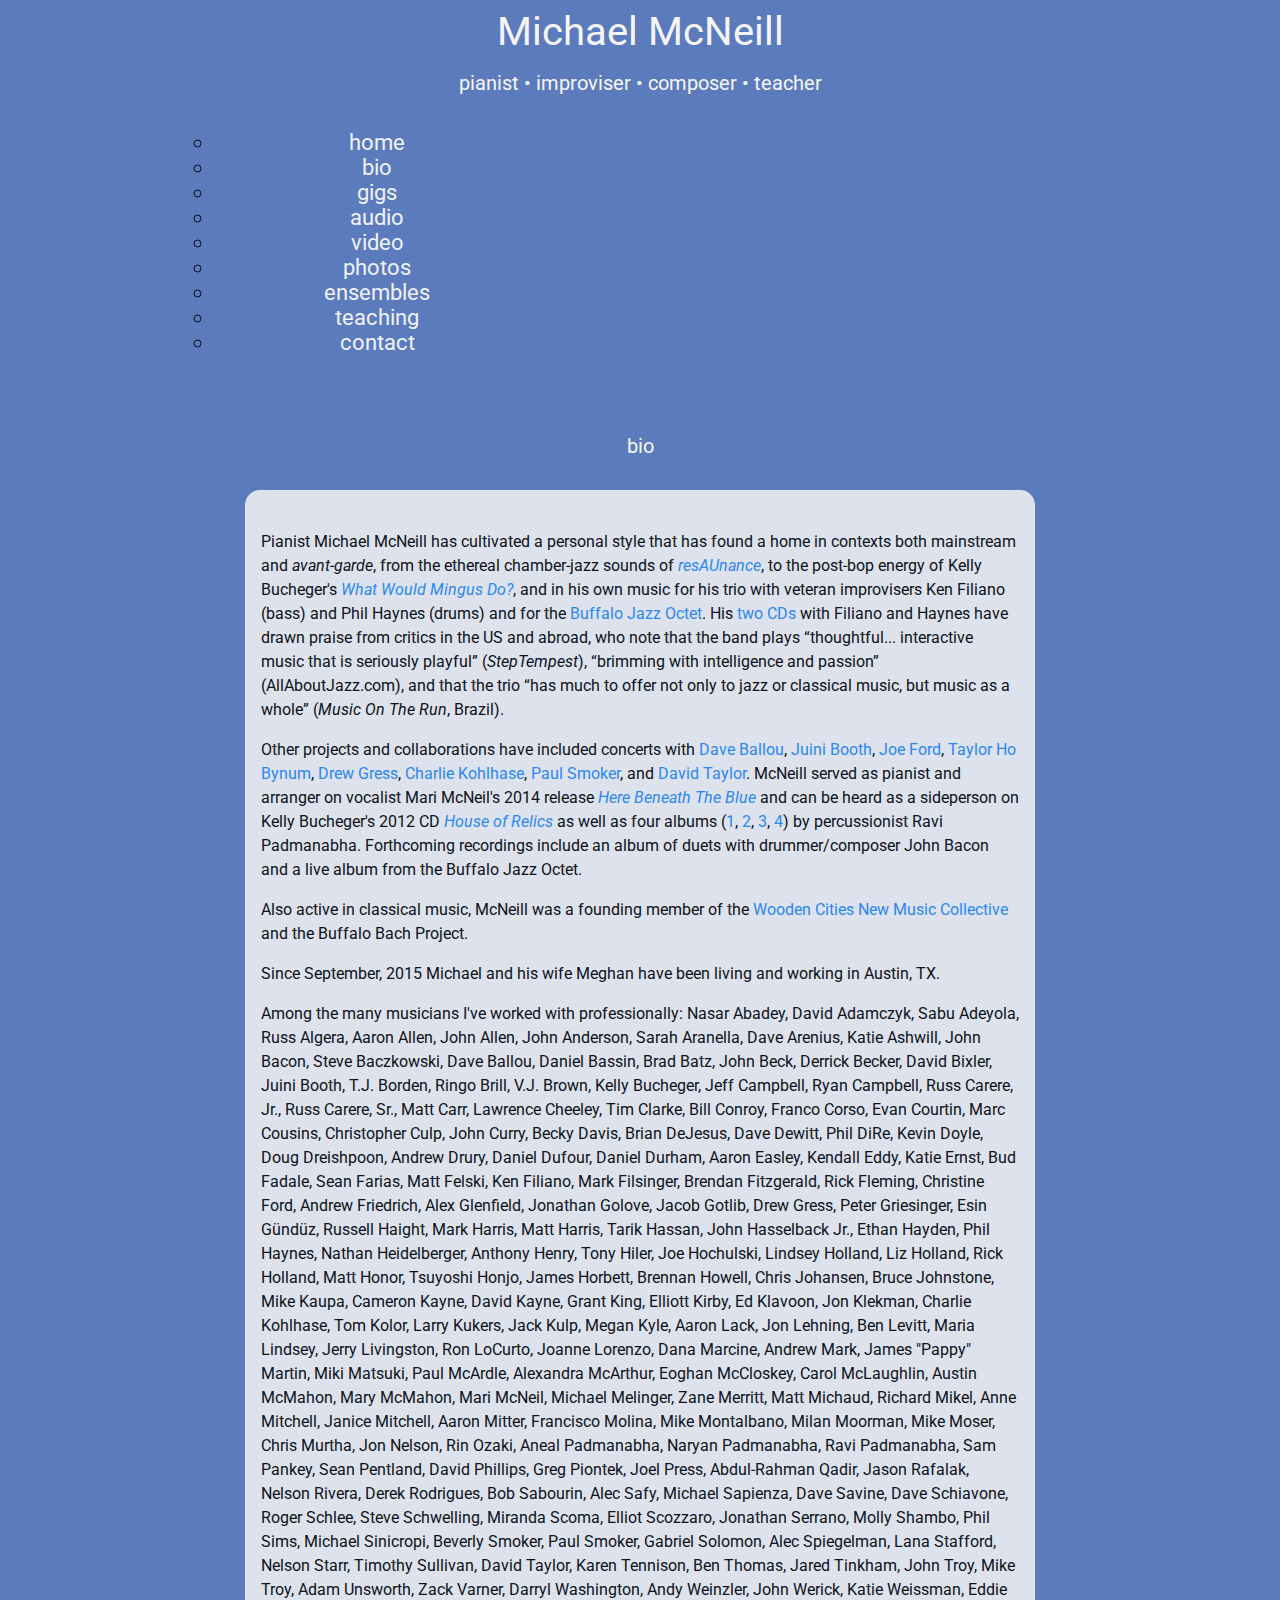
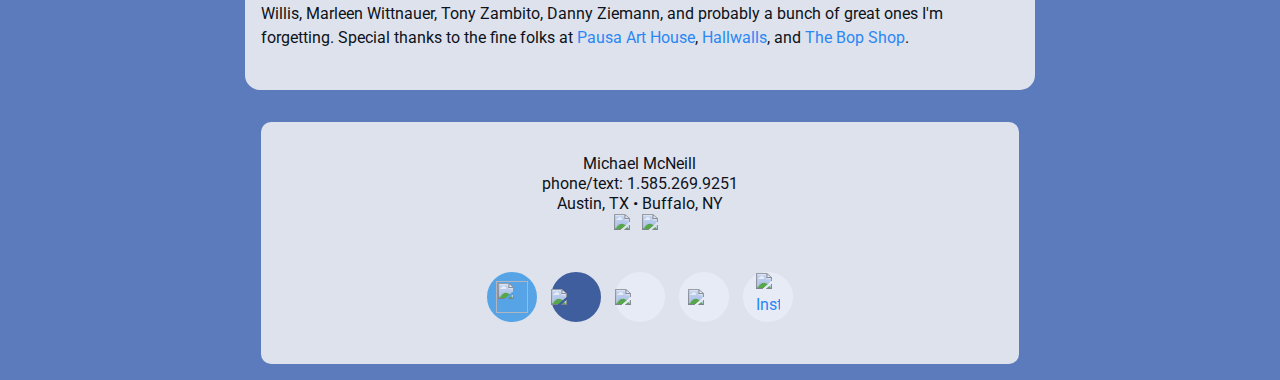
==== michaelgraymcneill/bio.html @ 606c17b2 "Add files via upload" ====
<!DOCTYPE html>
<html lang="en">
	<head>
           <meta charset="utf-8">
    <meta http-equiv="X-UA-Compatible" content="IE=edge">
    <meta name="viewport" content="width=device-width, initial-scale=1">
        
        <link rel="shortcut icon" href="images/IMG_1336.ico">
 
        

         <!-- Latest compiled and minified CSS -->
<link rel="stylesheet" href="https://maxcdn.bootstrapcdn.com/bootstrap/3.3.6/css/bootstrap.min.css" integrity="sha384-1q8mTJOASx8j1Au+a5WDVnPi2lkFfwwEAa8hDDdjZlpLegxhjVME1fgjWPGmkzs7" crossorigin="anonymous">
		<link type="text/css" rel="stylesheet" href="css/stylesheet.css"/>
    
</style>
		<title>Michael McNeill: bio</title>
	</head>
	<body>
       
        <center>
        <div id="header">
            <span class="heading1">Michael McNeill</span><p></p>
            <span class="heading2">pianist &#8226; improviser &#8226;  composer &#8226;  teacher</span></div>
        
         <nav class="navbar navbar-default">
  <div class="container-fluid">
    <!-- Brand and toggle get grouped for better mobile display -->
    <div class="navbar-header">
      <button type="button" class="navbar-toggle collapsed navbar-brand" data-toggle="collapse" data-target="#bs-example-navbar-collapse-1" aria-expanded="false">
          
  <span class="glyphicon glyphicon-menu-down" aria-hidden="true"></span><span class="menu" aria-hidden="true">Menu</span><span class="glyphicon glyphicon-menu-down" aria-hidden="true"></span>
        <span class="sr-only">Toggle navigation</span>
            </button>
      
    </div>
    <!-- Collect the nav links, forms, and other content for toggling -->
    <div class="collapse navbar-collapse" id="bs-example-navbar-collapse-1">
      <ul class="nav navbar-nav">
         <ul class="nav nav-justified nav-pills">
  <li role="presentation"><a href="index.html">home</a></li>
  <li role="presentation" class="active"><a href="#">bio</a></li>
  <li role="presentation"><a href="performances.html">gigs</a></li>           
  <li role="presentation"><a href="audio.html">audio</a></li>
  <li role="presentation"><a href="videos.html">video</a></li>
  <li role="presentation"><a href="photos.html">photos</a></li>
  <li role="presentation"><a href="ensembles.html">ensembles</a></li>
  <li role="presentation"><a href="teaching.html">teaching</a></li>
  <li role="presentation"><a href="contact.html">contact</a></li>
</ul>
      </ul>
      
    </div><!-- /.navbar-collapse -->
  </div><!-- /.container-fluid -->
</nav>  
            
            
            
            <div id="spacer"></div>
            <div id="spacer"></div>
            
            <div id="bioheading">
                <span class="heading2">bio</span></div>
            
            <div id="bio"><p align="left"><span class="bio">
                Pianist Michael McNeill has cultivated a personal style that has found a home in contexts both mainstream and <em>avant-garde</em>, from the ethereal chamber-jazz sounds of <em><a href="http://esingunduz.wix.com/resaunance">resAUnance</a></em>, to the post-bop energy of Kelly Bucheger's <a href="http://kellybucheger.bandcamp.com/"><em>What Would Mingus Do?</em></a>, and in his own music for his trio with veteran improvisers Ken Filiano (bass) and Phil Haynes (drums) and for the <a href="http://www.buffalojazzoctet.com">Buffalo Jazz Octet</a>. His <a href="http://music.michaelgraymcneill.com/">two CDs</a> with Filiano and Haynes have drawn praise from critics in the US and abroad, who note that the band plays &ldquo;thoughtful... interactive music that is seriously playful&rdquo; (<em>StepTempest</em>), &ldquo;brimming with intelligence and passion&rdquo; (AllAboutJazz.com), and that the trio &ldquo;has much to offer not only to jazz or classical music, but music as a whole&rdquo; (<em>Music On The Run</em>, Brazil).</span></p>
                
                <p align="left"><span class="bio">
                    Other projects and collaborations have included concerts with <a href="http://www.daveballou.com/">Dave Ballou</a>, <a href="http://www.juinibooth.com/">Juini Booth</a>, <a href="http://www.jafjazz.com/">Joe Ford</a>, <a href="http://www.taylorhobynum.com">Taylor Ho Bynum</a>, <a href="http://www.drewgress.com/">Drew Gress</a>, <a href="http://www.charliekohlhase.com">Charlie Kohlhase</a>, <a href="http://www.paulsmoker.com/">Paul Smoker</a>, and <a href="http://www.davetaylor.net/">David Taylor</a>. McNeill served as pianist and arranger on vocalist Mari McNeil's 2014 release <em><a href="https://itunes.apple.com/us/album/here-beneath-the-blue/">Here Beneath The Blue</a></em> and can be heard as a sideperson on Kelly Bucheger's 2012 CD <em><a href="http://kellybucheger.bandcamp.com/">House of Relics</a></em> as well as four albums (<a href="http://ravipadmanabha.bandcamp.com/album/mission-to-mount-everest-by-my-nada-brahma">1</a>, <a href="http://ravipadmanabha.bandcamp.com/album/mission-to-mount-everest-by-my-nada-brahma">2</a>, <a href="http://ravipadmanabha.bandcamp.com/album/ravi-padmanabha-trio-my-nada-brahma">3</a>, <a href="https://ravipadmanabha.bandcamp.com/album/purandara-dasa-day-by-bul-bul-tarang-gang">4</a>) by percussionist Ravi Padmanabha. Forthcoming recordings include an album of duets with drummer/composer John Bacon and a live album from the Buffalo Jazz Octet.</span></p>

                <p align="left"><span class="bio">Also active in classical music, McNeill was a founding member of the <a href="http://www.woodencities.org/">Wooden Cities New Music Collective</a> and the Buffalo Bach Project.</span></p>
            
            
            <p align="left">
                <span class="bio">
                Since September, 2015 Michael and his wife Meghan have been living and working in Austin, TX.</span></p>
            
            
            <p align="left">
                
                
        <span class="bio">Among the many musicians I've worked with professionally: Nasar Abadey, David Adamczyk, Sabu Adeyola, Russ Algera, Aaron Allen, John Allen, John Anderson, Sarah Aranella, Dave Arenius, Katie Ashwill, John Bacon, Steve Baczkowski, Dave Ballou, Daniel Bassin, Brad Batz, John Beck, Derrick Becker, David Bixler, Juini Booth, T.J. Borden, Ringo Brill, V.J. Brown, Kelly Bucheger, Jeff Campbell, Ryan Campbell, Russ Carere, Jr., Russ Carere, Sr., Matt Carr, Lawrence Cheeley, Tim Clarke, Bill Conroy, Franco Corso, Evan Courtin, Marc Cousins, Christopher Culp, John Curry, Becky Davis, Brian DeJesus, Dave Dewitt, Phil DiRe, Kevin Doyle, Doug Dreishpoon, Andrew Drury, Daniel Dufour, Daniel Durham, Aaron Easley, Kendall Eddy, Katie Ernst, Bud Fadale, Sean Farias, Matt Felski, Ken Filiano, Mark Filsinger, Brendan Fitzgerald, Rick Fleming, Christine Ford, Andrew Friedrich, Alex Glenfield, Jonathan Golove, Jacob Gotlib, Drew Gress, Peter Griesinger, Esin G&uuml;nd&uuml;z, Russell Haight, Mark Harris, Matt Harris, Tarik Hassan, John Hasselback Jr., Ethan Hayden, Phil Haynes, Nathan Heidelberger, Anthony Henry, Tony Hiler, Joe Hochulski, Lindsey Holland, Liz Holland, Rick Holland, Matt Honor, Tsuyoshi Honjo, James Horbett, Brennan Howell, Chris Johansen, Bruce Johnstone, Mike Kaupa, Cameron Kayne, David Kayne, Grant King, Elliott Kirby, Ed Klavoon, Jon Klekman, Charlie Kohlhase, Tom Kolor, Larry Kukers, Jack Kulp, Megan Kyle, Aaron Lack, Jon Lehning, Ben Levitt, Maria Lindsey, Jerry Livingston, Ron LoCurto, Joanne Lorenzo, Dana Marcine, Andrew Mark, James "Pappy" Martin, Miki Matsuki, Paul McArdle, Alexandra McArthur, Eoghan McCloskey, Carol McLaughlin, Austin McMahon, Mary McMahon, Mari McNeil, Michael Melinger, Zane Merritt, Matt Michaud, Richard Mikel, Anne Mitchell, Janice Mitchell, Aaron Mitter, Francisco Molina, Mike Montalbano, Milan Moorman, Mike Moser, Chris Murtha, Jon Nelson, Rin Ozaki, Aneal Padmanabha, Naryan Padmanabha, Ravi Padmanabha, Sam Pankey, Sean Pentland, David Phillips, Greg Piontek, Joel Press, Abdul-Rahman Qadir, Jason Rafalak, Nelson Rivera, Derek Rodrigues, Bob Sabourin, Alec Safy, Michael Sapienza, Dave Savine, Dave Schiavone, Roger Schlee, Steve Schwelling, Miranda Scoma, Elliot Scozzaro, Jonathan Serrano, Molly Shambo, Phil Sims, Michael Sinicropi, Beverly Smoker, Paul Smoker, Gabriel Solomon, Alec Spiegelman, Lana Stafford, Nelson Starr, Timothy Sullivan, David Taylor, Karen Tennison, Ben Thomas, Jared Tinkham, John Troy, Mike Troy, Adam Unsworth, Zack Varner, Darryl Washington, Andy Weinzler, John Werick, Katie Weissman, Eddie Willis, Marleen Wittnauer, Tony Zambito, Danny Ziemann, and probably a bunch of great ones I'm forgetting.  Special thanks to the fine folks at <a href="http://www.pausaarthouse.com/">Pausa Art House</a>, <a href="http://www.hallwalls.org/">Hallwalls</a>, and <a href="http://www.bopshop.com">The Bop Shop</a>.</span></p>
            </div>
        
        
        
            <div id="footer" style="min-width: 40%; padding-top: 1em; padding-bottom: 1em">
 <!-- email phone text skype -->                   <p align="center">Michael McNeill<br>
        phone/text: 1.585.269.9251<br>
        Austin, TX &#8226; Buffalo, NY<br>
                <a href="mailto:mcneill.michael@gmail.com"><img src="gmail.png" id="skype"></a>
               <a href="skype:michaelgraymcneill?call"><img src="skype.ico" id="skype" /></a></p>
                
   <!-- Social media -->
                        
    
                   
                   
    <!-- Twitter follow --> <p align="center">
               
                <div class="button_container"><div class="socialbutton" id="twitter"><a href="https://twitter.com/intent/follow?screen_name=MichaelGMcNeill"><img src="TwitterLogo_white.png" style="display: block; width: 32px; height: 32px; margin-left: auto; margin-right: auto;" class="socialbuttonimage" /></a></div></div>
                
                
<!-- Facebook -->                <div class="button_container">
            
                    <div class="socialbutton" id="facebook"><a href="https://www.facebook.com/Michael-McNeill-22595399566/?action=like"><img src="FB-f-Logo__blue_29.png" style="display: block; margin-left: auto; margin-right: auto;"/></a></div></div>
              
                
  <!-- Soundcloud -->        
            <div class="button_container">
                    <div class="socialbutton" id="soundcloud"><a href="https://soundcloud.com/michaelmcneill-1"><img src="sc_gradient_24x12.png" style="display: block; margin-left: auto; margin-right: auto;"></a></div></div>
                
                   
 <!-- Bandcamp -->                  

                <div class="button_container">      
                    <div class="socialbutton" id="bandcamp">    <a href="http://music.michaelgraymcneill.com"><img src="bclogo.png" id="bandcamplogo"></a></div></div>
                             
                
  <!--  Instagram -->                     
                   
     <div class="button_container">           
                 <div class="socialbutton" id="instagram">  
              <a href="https://www.instagram.com/michaelgmcneill/?ref=badge">    <img src="InstagramLogo.png" alt="Instagram" style="height: auto; width: 24px; margin-left: auto; margin-right: auto; display: block;" /></a>
       
         </div></div>
         </p>
                            

                        
                        
                
    
            
            </div>
        </center>
 <script type="text/javascript">
function load_css(d){var b=window.top.document.getElementsByTagName("link");for(document_css_index=0;document_css_index<b.length;++document_css_index){var a=b[document_css_index];if(a.href==d){return false}}var c=window.top.document.createElement("link");c.rel="stylesheet";c.type="text/css";c.href=d;window.top.document.getElementsByTagName("head")[0].appendChild(c)}function inject_font_styles(g){var f=window.top.document;var c=f.createElement("style");c.setAttribute("type","text/css");if(c.styleSheet){c.styleSheet.cssText=g}else{var e=f.createTextNode(g);c.appendChild(e)}f.getElementsByTagName("head")[0].appendChild(c);}
load_css(/*font_address*/"http://fonts.googleapis.com/css?family=Roboto:300,300italic&subset=latin,latin-ext");inject_font_styles("body,h1,h2,h3,h4,p,ul,li,div,span,a,#body_content p,#body_content div{font-family:"+/*font_family*/"font-family: 'Roboto', sans-serif;"+"}");
</script>
    <script src="//ajax.googleapis.com/ajax/libs/jquery/1.11.0/jquery.min.js"></script>
<script src="//netdna.bootstrapcdn.com/bootstrap/3.1.1/js/bootstrap.min.js"></script>


</body>

</html>
---- michaelgraymcneill/css/stylesheet.css ----
/* Page, heading, and footer styles */

html {
    font-family: Roboto-light, Roboto, Helvetica, sans-serif; 
}

body {
    background: url(IMG_1336.JPG) no-repeat center center fixed; 
  -webkit-background-size: cover;
  -moz-background-size: cover;
  -o-background-size: cover;
  background-size: cover;
    height:100%;
    background-color: #5C7BBC;
}
.menu {
    font-family: Roboto, sans-serif;
}
.navbar-toggle {
    margin-left: auto;
    margin-right: 37%;
    width: 26%;
    height: auto;
    background-color: #f5f5f5;
    opacity: 0.9;
}
#header { 
	height: 100px;
	width: 80%;
	margin: auto;
	text-align: center;
    margin-bottom: 10px;
    background-color: transparent;
}

.nav-pills a {
    color: #ffffff !important;
}

.nav-pills a:hover {
    color: #228afe !important ;
}

.navbar-default a:visited {
    color: #ffffff;
}


.navbar-brand {
    color: #228afe !important;
}

a {
    color: #228afe;
    text-decoration: none;
}
a:hover {
    color: #ff3300;
    text-decoration: underline;
}

a:visited {
    color: #0a11aa;
}

#panel-head img {
    height: 50px;
    width: 50px;
    border-radius: 100%;
    margin: 1em;
}

#panel-head {
    width: 80%;
    margin: auto;
    border-radius: 10px;
    background-color: #f5f5f5;
}

/* audio style */

#leader img, #side img, #other div {
    width: 50px;
    height: 50px;
    min-width: 50px !important;
    min-height: 50px !important;
    border-radius: 100px;
    margin-left: 0.25em;
    margin-right: 0.25em;
    line-height: 50px;
    color: #ffffff;
    display: inline-block;
}

#other div a {
    color: #ffffff !important;
}

#AU, #resaunance {
    background-color: #0f8f0f;
}


#WC, #wooden {
    background-color: #000f8f;
}

#eight, #octet {
    background-color: #8f0f0f;
}

#migration, #passageways, #flight {
    height: 250px;
    width: 250px;
}

.album-row {
    margin: 1em 1em 2em 1em;
    background-color: #f5f5f5;
    border-radius: 10px;
    padding: 2em;
    height: auto;
}



.album-col {
    margin-bottom: 2em;
}



.biground {
    height: 150px;
    width: 150px;
    display: block;
    border-radius: 100%;
    font-size: 6em;
    color: #ffffff;
    line-height: 150px;
    
}

.biground p {
    margin: 2em 1em 1em 1em;
}

.panel-default {
    width: 50%;
    margin: 10em auto auto auto;
    background-color: #f5f5f5;
}



.panel a {
    color: #000000;
    font-size: 1.1em;
}


/* footer style */

#footer {
    min-height: 200px;
    background-color: #f5f5f5;
    width: 60%;
    opacity: 0.85;
    border-radius: 10px;
    line-height: 1.25em;
    font-size: 1em;
    color: #000000;
    display: block;
    clear: both;
    margin-bottom: 1em;
}


 /* heading styles */

.heading1 {
	text-align: center;
	font-size: 2.5em;
    color: #f5f5f5;
}

.heading2 {
	text-align: center;
	font-size: 1.25em;
    color: #f5f5f5;
}


.heading3 {
	text-align: center;
	font-size: 1.25em;
    color: black;
}

.heading4 {
	text-align: center;
	font-size: 1.5em;
    color: black;
}

.heading5 {
	text-align: center;
	font-size: 2.5em;
    color: #ffffff;
}




/* Album */

.container {
    background-color: #f5f5f5;
    max-width: 80%;
}

#albumArt {
    float: right;
    margin-bottom: 15px;
}



.italictitle {
    font-size: .9em;
    font-style: italic;
}

#spacer {
    height: 21px;
    width: 50px;
    background-color: transparent;
    float: none;
    align-self: center;
}




/* Performance style */

#performances {
    width: 80%;
    margin-bottom: 4em;
}

.datetime {
    line-height: 1.1em;
    font-size: 1em;
}

.bandname {
    line-height: 1.5em;
    font-size: 1.25em;
}

.bandmembers {
    line-height: 1.5em;
    font-size: 1em;
}

.venue {
    line-height: 1.1em;
    font-size: 1em;
}

.tix {
    line-height: 1em;
    font-size: 1em;
}


.performance {
    background-color: #e5e5e5;
    width: 60%;
    border-radius: 10px;
    opacity: 0.9;
    position: static;
    margin-bottom: 1em;
    padding: 0.5em;
}


#past_performances {
    height: 100px;
    margin-bottom: 3em;
    border-radius: 10px;
    line-height: 100px;
    padding: 0;
}



#year {
    height: 100px;
    line-height: 100px;
    padding: 0em;
}

#year span {
    margin-left: auto;
    margin-right: auto;
}

/* bio styles */

#bioheading {
    margin: 1em 40% 2em 40%;
}

#bio {
    height: auto;
    margin: 0.5em auto 2em auto;
    float:none;
    clear: both;
    background-color: #f5f5f5;
    opacity: 0.85;
    padding: 1.5em 1em 1.5em 1em;
    border-radius: 15px;
    line-height: 1.5em;
    font-size: 1em;
    width: 60%;
}

.bio {
    line-height: 1.5em;
    font-size: 1em;
}


.ens {
    line-height: 1.75em;
    font-size: 1.1em;
}


/* Photo styles */



.slide {
    display: none;
    width: inherit;
    height: auto;
    margin-top: 1em auto;
    overflow: hidden !important;
}

.slide img {
    max-width: 80%;
    margin: 2em auto;
    overflow: hidden !important;
}

.slide iframe {
    display: none;
}

.slide p {
    margin: 1em;
    width: 80%;
    overflow: hidden !important;
}



.active-slide {
    display: inline-block;
    overflow: hidden !important;
}

.active-slide iframe {
    display: inline;
    max-width: 80%;
    margin: 2em auto;
    overflow: hidden !important;
}


.tn {
    margin: 0.25em;
    height: 50px;
    width: auto;
    border-radius: 10px;
    overflow: hidden !important;
}

.active-tn {
    border: 2px solid #ff3300;
}

 #slide1 img {
        margin-top: 4em;
    }
    #slide2 img {
        margin-top: 4em;
    }
    #slide3 img {
        margin-top: 4em;
    }
    #slide7 img {
        margin-top: 4em;
    }
    #slide8 img {
        margin-top: 1.5em;
    }

@media(max-width: 824px){
    
    
    
    .slider {
    height: 350px;
    max-height: 350px;
    width: 90%;
    padding: 0.5em;
    background-color: #f5f5f5;
    margin: 2em auto;
    border-radius: 10px;
    overflow: hidden !important;
    display: inline-block;
    
}
    #videoSlider {
        height: 350px;
        width: 95%;
        margin: 2em auto;
    }

    
    .slide img {
        max-height: 175px;
    }
    .slide iframe {
        height: 175px;
        width: 311px;
    }
   
    #slide8 p {
        font-size: 0.75em;
    }
    
    .glyphicon-small {
        font-size: 1.5em;
        color: #228afe;
    }
    
    .slider-nav {
        display: none;
    }

    .slider-nav-mobile {
        background: #f5f5f5;
        width: 80%;
        border-radius: 10px;
        margin: 1em;
        padding: 1em;
    }
    .glyphicon-large {
        font-size: 2.5em;
        width: 100px;
        color: #228afe;
    }

}

@media(min-width: 825px) and (max-width: 1080px){
    #video-nav img {
        max-width: 36px;
    }
    
    .slider-nav img {
        max-width: 57px;
    }
    
}

@media(min-width: 824px){

    #videoSlider {
        height: 550px;
    }
    
    slider-nav-mobile{
        display: none;
    }
    .glyphicon-large {
        display: none;
    }
    .slider {
        width: 80%;
        height: 600px;
        background-color: #f5f5f5;
        margin: 2em auto;
        border-radius: 10px;
        overflow: hidden !important;
    }
    .slide {
        display: none;
        width: inherit;
        height: auto;
        margin: 1em auto;
        position: absolute;
        overflow: hidden !important;
    }

    .slide img {
        margin: 2em auto;
        max-width: 100%;
        max-height: 425px;
        overflow: hidden !important;
    }
    
    .slide iframe {
        width: 560px;
        height: 315px;
        margin-top: 4em;
    }
    .slide p {
        margin-top: 1em;
        overflow: hidden !important;
    }

    .active-slide {
        display: block;
        overflow: hidden !important;
    }

    .slider-nav {
        background: #f5f5f5;
        width: 80%;
        border-radius: 10px;
        margin: 1em;
        padding: 1em;
    }
    
    

    .tn {
        margin: 0.25em;
        height: 50px;
        width: auto;
        border-radius: 10px;
        overflow: hidden !important;
    }
    
    #video-nav img {
        width: 42px;
        height: 33px;
    }
    

.active-tn {
    border: 2px solid #ff3300;
}


.glyphicon-small {
    font-size: 1.5em;
}

}




#tcfa {
    margin-top: -5em;
    z-index: 100000;
}


b {
    font-family: Helvetica, sans-serif;
    font-weight: 600;
}

#skype {
    height: 32px;
    width: auto;
    margin: auto 0.5em auto auto;
    display: inline-block;
}



.socialbutton {
    width: 50px;
    height: 50px;
    border-radius: 100%;
    line-height: 32px;
    display: table-cell;
    vertical-align: middle;
    border: 5px solid #f5f5f5;
}
    
#twitter {
    background-color: #55acee;
   
}
.socialspacer {
    background-color: transparent;
    width: 10px;
    height: 40px;
}

#facebook {
    background-color: #3B5998;
}


#bandcamp, #instagram, #soundcloud {
    background-color: #ffffff;
}

#bandcamplogo {
    height: auto; width: 32px; margin-left: auto; margin-right: auto; display: block;
}



.button_container {
    display: inline-block;
}

.dropdown {
    display: inline;
}
.container {
    background-color: #f5f5f5;
    color: #000000;
    border-radius: 10px;
    width: auto;
    padding: 25px;
    margin-bottom: 25px;
}


/* nav items */

.navbar-default {
    font-size: 1.35em;
    background-color: transparent;
    opacity: 0.90;
    color: #000000 !important;
    border: none;
}
.navbar-default li {
    max-width: 35%;
    background-color: #d5d5d5;
}

#video {
    height: auto;
    margin: 2em auto 2em auto;
    background-color: #f5f5f5;
    opacity: 0.95;
    padding: 1em;
    border-radius: 15px;
    line-height: 1.5em;
    font-size: 1em;
    width: 95%;
}

#video p {
    max-width: 300px;
}




@media (min-width: 768px) {

    .navbar-default {
        background: transparent;
        background-color: transparent;
        border: none;
        text-align: center;
        font-size: 1.35em;
        background-color: transparent;
        color: #ffffff;
        float: none;
    }
    .navbar-brand {
        display: none;
    }
    .images {
        margin: 2em 10% 2em 10%;
    }
    
    .navbar-default li {
        background-color: transparent;
    }
    
    .performance:nth-child(even) {
        text-align: left;
        float:left;
        clear: right;
        padding: 2em;
        margin-left: 20%;
        margin-top: -25px;
        margin-bottom: auto;
        width: 40%;    
    }



    .performance:nth-child(odd) {
        text-align: right;
        float: right;
        clear:left;
        margin-right: 20%;
        padding: 2em;
        line-height: auto;
        text-size: auto;
        margin-top: -25px;
        margin-bottom: auto;
        width: 40%;    
    }
    
    #video {
        height: auto;
        margin: 2em;
        background-color: #f5f5f5;
        opacity: 0.95;
        padding: 1em;
        border-radius: 15px;
        line-height: 1.5em;
        font-size: 1em;
    }

    #video p {
        max-width: 300px;
    }

    
    .album-row {
        width: 80%;
        min-height: 250px;
        height: auto;
    }
    
    .album-row iframe {
        max-width: 300px;
        height: auto;
    }
    
}

@media (min-width: 551px) and (max-width: 767px) {
.album-row iframe {
    width: 200px;
    height: 200px;
    }
.album-row {
    height: auto;
    }
    .container iframe {
        width: 350px;
        height: auto;
    }
#bio {
    width: 90%;
}
}

@media (min-width:375px) and (max-width: 550px){
    .album-row iframe {
    width: 200px;
    height: 200px;
    }
.album-row {
    height: auto;
    }

.container iframe {
        width: 200px;
        height: auto;
}

#flight, #passageways {
        width: 300px;
        height: 300px;
    }
    #bio {
    width: 90%;
}
}
@media (max-width: 400px){
    .navbar-toggle{
        margin-left: auto;
        margin-right: 32%;
        width: 36%;
    }
    .album-row iframe {
    width: 175px;
    height: 175px;
    }
.album-row {
    height: auto;
    }

.container iframe {
        width: 175px;
        height: auto;
}

#flight, #passageways, #migration {
        width: 175px;
        height: 175px;
    }
    #bio {
    width: 90%;
}
}

@media (min-width:768px) and (max-width: 991px) {
    
    .navbar-default {
        max-width: 100%;
    }
}

@media (min-width: 992px) {

    .navbar-default {
        max-width: 80%;
    }
}
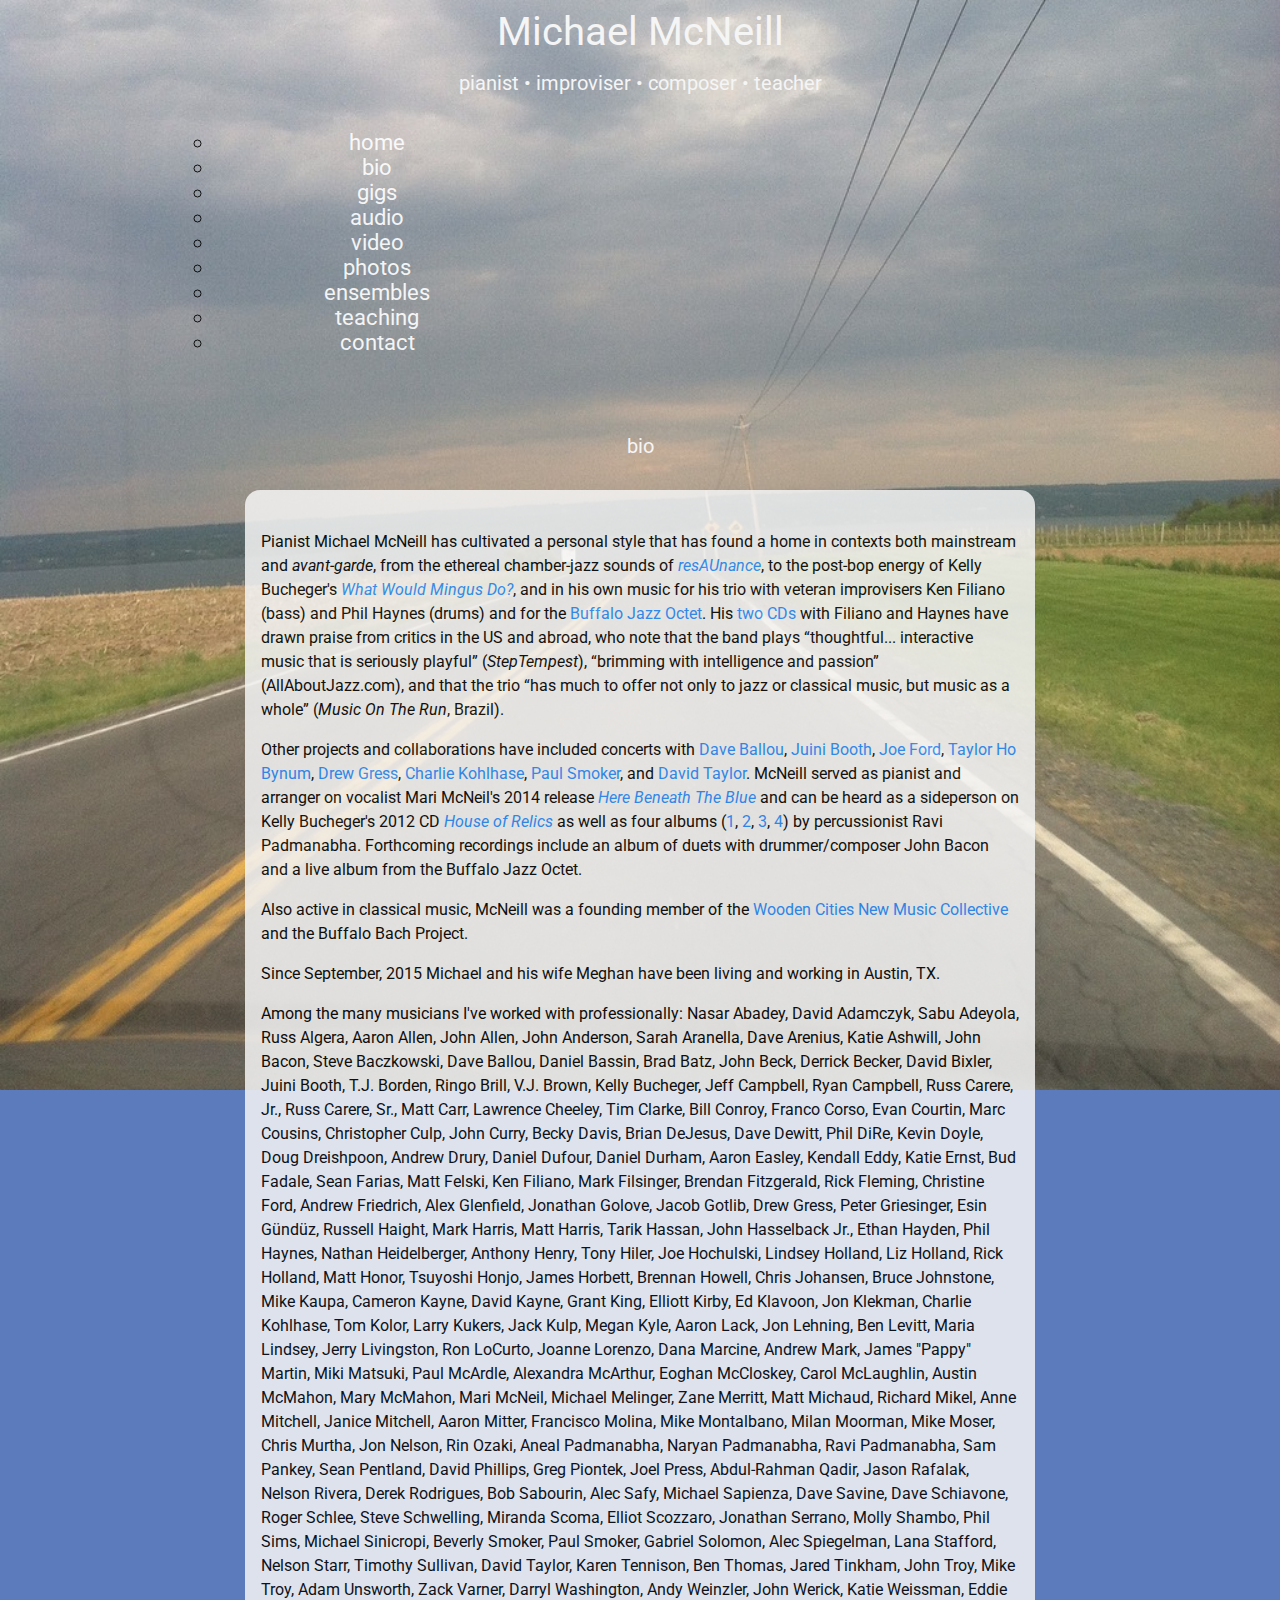
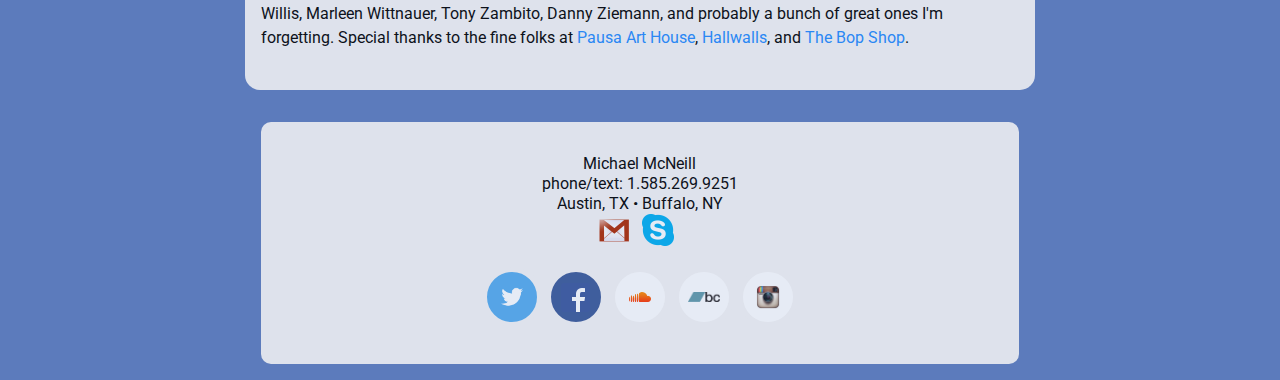
==== commit 56a2f3c0: "Add files via upload" ====
--- a/michaelgraymcneill/bio.html
+++ b/michaelgraymcneill/bio.html
@@ -88,8 +88,8 @@
  <!-- email phone text skype -->                   <p align="center">Michael McNeill<br>
         phone/text: 1.585.269.9251<br>
         Austin, TX &#8226; Buffalo, NY<br>
-                <a href="mailto:mcneill.michael@gmail.com"><img src="gmail.png" id="skype"></a>
-               <a href="skype:michaelgraymcneill?call"><img src="skype.ico" id="skype" /></a></p>
+                <a href="mailto:mcneill.michael@gmail.com"><img src="images/gmail.png" id="skype"></a>
+               <a href="skype:michaelgraymcneill?call"><img src="images/skype.ico" id="skype" /></a></p>
                 
    <!-- Social media -->
                         
@@ -98,30 +98,30 @@
                    
     <!-- Twitter follow --> <p align="center">
                
-                <div class="button_container"><div class="socialbutton" id="twitter"><a href="https://twitter.com/intent/follow?screen_name=MichaelGMcNeill"><img src="TwitterLogo_white.png" style="display: block; width: 32px; height: 32px; margin-left: auto; margin-right: auto;" class="socialbuttonimage" /></a></div></div>
+                <div class="button_container"><div class="socialbutton" id="twitter"><a href="https://twitter.com/intent/follow?screen_name=MichaelGMcNeill"><img src="images/TwitterLogo_white.png" style="display: block; width: 32px; height: 32px; margin-left: auto; margin-right: auto;" class="socialbuttonimage" /></a></div></div>
                 
                 
 <!-- Facebook -->                <div class="button_container">
             
-                    <div class="socialbutton" id="facebook"><a href="https://www.facebook.com/Michael-McNeill-22595399566/?action=like"><img src="FB-f-Logo__blue_29.png" style="display: block; margin-left: auto; margin-right: auto;"/></a></div></div>
+                    <div class="socialbutton" id="facebook"><a href="https://www.facebook.com/Michael-McNeill-22595399566/?action=like"><img src="images/FB-f-Logo__blue_29.png" style="display: block; margin-left: auto; margin-right: auto;"/></a></div></div>
               
                 
   <!-- Soundcloud -->        
             <div class="button_container">
-                    <div class="socialbutton" id="soundcloud"><a href="https://soundcloud.com/michaelmcneill-1"><img src="sc_gradient_24x12.png" style="display: block; margin-left: auto; margin-right: auto;"></a></div></div>
+                    <div class="socialbutton" id="soundcloud"><a href="https://soundcloud.com/michaelmcneill-1"><img src="images/sc_gradient_24x12.png" style="display: block; margin-left: auto; margin-right: auto;"></a></div></div>
                 
                    
  <!-- Bandcamp -->                  
 
                 <div class="button_container">      
-                    <div class="socialbutton" id="bandcamp">    <a href="http://music.michaelgraymcneill.com"><img src="bclogo.png" id="bandcamplogo"></a></div></div>
+                    <div class="socialbutton" id="bandcamp">    <a href="http://music.michaelgraymcneill.com"><img src="images/bclogo.png" id="bandcamplogo"></a></div></div>
                              
                 
   <!--  Instagram -->                     
                    
      <div class="button_container">           
                  <div class="socialbutton" id="instagram">  
-              <a href="https://www.instagram.com/michaelgmcneill/?ref=badge">    <img src="InstagramLogo.png" alt="Instagram" style="height: auto; width: 24px; margin-left: auto; margin-right: auto; display: block;" /></a>
+              <a href="https://www.instagram.com/michaelgmcneill/?ref=badge">    <img src="images/InstagramLogo.png" alt="Instagram" style="height: auto; width: 24px; margin-left: auto; margin-right: auto; display: block;" /></a>
        
          </div></div>
          </p>
--- a/michaelgraymcneill/css/stylesheet.css
+++ b/michaelgraymcneill/css/stylesheet.css
@@ -5,7 +5,7 @@
 }
 
 body {
-    background: url(IMG_1336.JPG) no-repeat center center fixed; 
+    background: url('../images/IMG_1336.JPG') no-repeat center center fixed; 
   -webkit-background-size: cover;
   -moz-background-size: cover;
   -o-background-size: cover;
